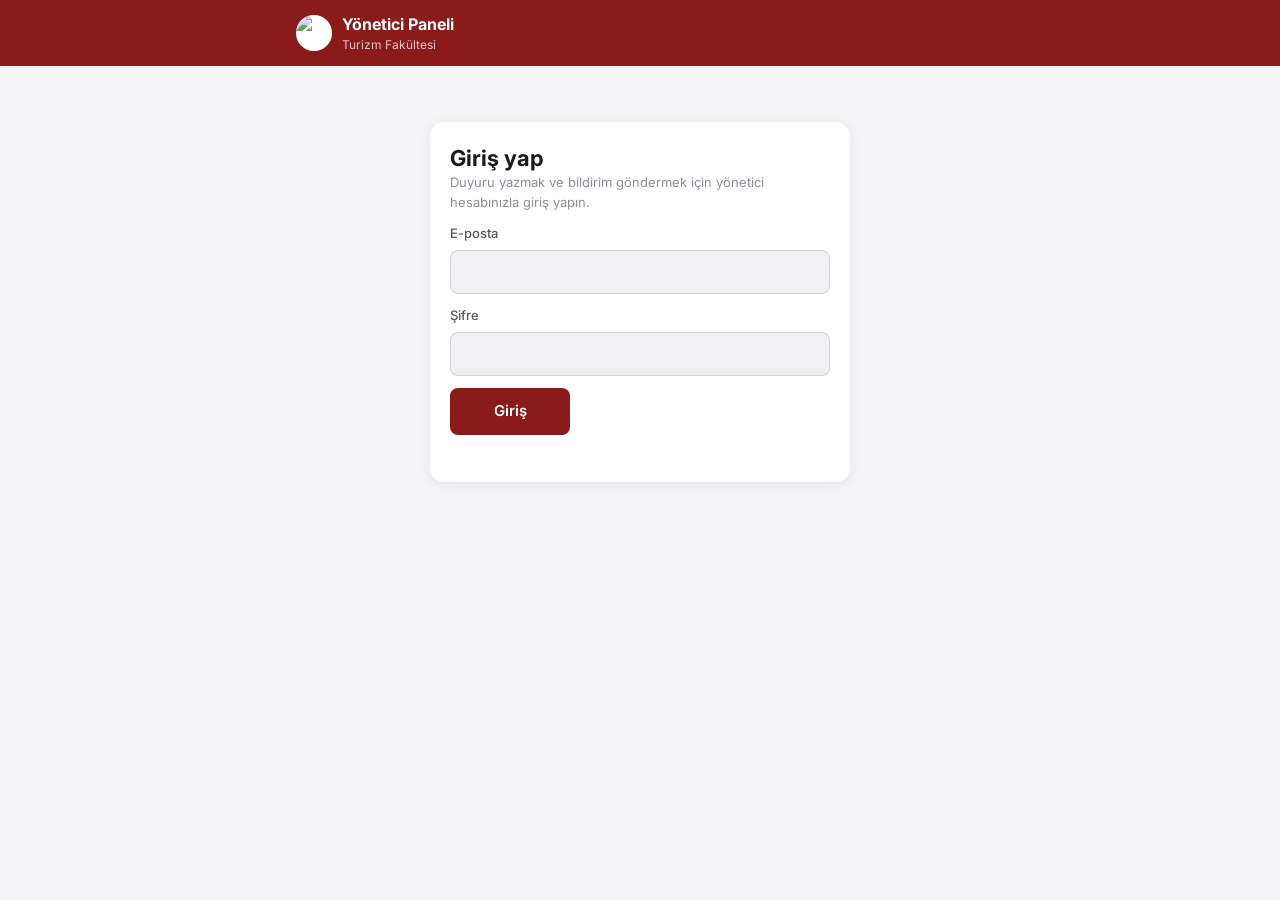
==== public/admin/index.html @ 9921a3d7 "Uygulama adını Turizm Fakültesi yap Co-Authored-By: Claude Opus 5.5 <noreply@anthropic.com> Claude-S" ====
<!DOCTYPE html>
<html lang="tr">
<head>
  <meta charset="UTF-8">
  <meta name="viewport" content="width=device-width, initial-scale=1.0">
  <meta name="robots" content="noindex, nofollow">
  <meta name="theme-color" content="#8B1A1A">
  <title>Yönetici Paneli</title>
  <link rel="stylesheet" href="admin.css">
</head>
<body>

  <header class="bar">
    <div class="bar-inner">
      <div class="brand">
        <img class="logo" src="/img/logo.png" alt="ADYÜ Turizm Fakültesi logosu" width="36" height="36">
        <div>
          <div class="brand-title">Yönetici Paneli</div>
          <div class="brand-sub" id="whoami">Turizm Fakültesi</div>
        </div>
      </div>
      <button class="link-btn" id="logoutBtn" type="button" hidden>Çıkış</button>
    </div>
  </header>

  <main class="wrap">

    <!-- GİRİŞ -->
    <section class="card narrow" id="loginView" hidden>
      <h1>Giriş yap</h1>
      <p class="muted">Duyuru yazmak ve bildirim göndermek için yönetici hesabınızla giriş yapın.</p>
      <form id="loginForm" class="form">
        <label>E-posta
          <input type="email" name="email" autocomplete="username" required>
        </label>
        <label>Şifre
          <input type="password" name="password" autocomplete="current-password" required>
        </label>
        <button class="btn" type="submit">Giriş</button>
        <p class="msg" role="status"></p>
      </form>
    </section>

    <!-- PANEL -->
    <div id="panelView" hidden>

      <section class="card">
        <h2>Yeni duyuru</h2>
        <form id="annForm" class="form">
          <label>Başlık
            <input name="title" maxlength="120" required>
          </label>
          <label>Metin
            <textarea name="body" rows="5" maxlength="2000" required></textarea>
          </label>
          <label class="check">
            <input type="checkbox" name="notify" checked>
            <span>Bildirim olarak da gönder <span class="muted" id="subCount"></span></span>
          </label>
          <button class="btn" type="submit">Yayınla</button>
          <p class="msg" role="status"></p>
        </form>
      </section>

      <section class="card">
        <h2>Sadece bildirim gönder</h2>
        <p class="muted">Duyurular listesine eklenmez, yalnızca bildirimi açık olanların telefonuna gider.</p>
        <form id="notifyForm" class="form">
          <label>Başlık
            <input name="title" maxlength="120" required>
          </label>
          <label>Metin
            <textarea name="body" rows="3" maxlength="300" required></textarea>
          </label>
          <button class="btn" type="submit">Gönder</button>
          <p class="msg" role="status"></p>
        </form>
      </section>

      <section class="card">
        <h2>Yayındaki duyurular</h2>
        <ul class="list" id="annList"></ul>
      </section>

      <section class="card" id="adminsCard" hidden>
        <h2>Yöneticiler</h2>
        <ul class="list" id="adminList"></ul>
        <h3>Yönetici ekle</h3>
        <form id="adminForm" class="form">
          <label>Ad Soyad
            <input name="name" maxlength="80" required>
          </label>
          <label>E-posta
            <input type="email" name="email" required>
          </label>
          <label>Geçici şifre <span class="muted">(en az 10 karakter, kişiye iletin)</span>
            <input name="password" minlength="10" autocomplete="new-password" required>
          </label>
          <label>Yetki
            <select name="role">
              <option value="admin">Yönetici — duyuru ve bildirim</option>
              <option value="super">Süper yönetici — ayrıca yönetici ekler/siler</option>
            </select>
          </label>
          <button class="btn" type="submit">Ekle</button>
          <p class="msg" role="status"></p>
        </form>
      </section>

      <section class="card">
        <h2>Şifremi değiştir</h2>
        <form id="passwordForm" class="form">
          <label>Mevcut şifre
            <input type="password" name="current" autocomplete="current-password" required>
          </label>
          <label>Yeni şifre <span class="muted">(en az 10 karakter)</span>
            <input type="password" name="password" minlength="10" autocomplete="new-password" required>
          </label>
          <button class="btn" type="submit">Değiştir</button>
          <p class="msg" role="status"></p>
        </form>
      </section>

    </div>
  </main>

  <script src="admin.js"></script>
</body>
</html>
---- public/admin/admin.css ----
/* ADYÜ Mobil — Yönetici Paneli (renkler ana uygulamayla aynı) */

@import url('https://fonts.googleapis.com/css2?family=Inter:wght@400;500;600;700&display=swap');

:root {
  --primary:     #8B1A1A;
  --primary-dim: rgba(139,26,26,0.12);
  --bg:          #F5F5F7;
  --surface:     #FFFFFF;
  --surface-2:   #F0F0F2;
  --border:      rgba(0,0,0,0.12);
  --text-1:      #1A1A1A;
  --text-2:      #555560;
  --text-3:      #8E8E9A;
  --ok:          #2E7D32;
  --err:         #C62828;
  --font:        'Inter', -apple-system, BlinkMacSystemFont, sans-serif;
  --radius:      14px;
  --radius-sm:   8px;
  --shadow:      0 2px 12px rgba(0,0,0,0.08);
}

@media (prefers-color-scheme: dark) {
  :root:not([data-theme="light"]) {
    --bg:        #0F0F12;
    --surface:   #1C1C1F;
    --surface-2: #28282C;
    --border:    rgba(255,255,255,0.14);
    --text-1:    #F2F2F7;
    --text-2:    #AEAEB8;
    --text-3:    #7C7C88;
    --ok:        #66BB6A;
    --err:       #EF5350;
    --primary-dim: rgba(178,34,34,0.18);
    --shadow:    0 2px 12px rgba(0,0,0,0.30);
    color-scheme: dark;
  }
}

:root[data-theme="dark"] {
  --bg:        #0F0F12;
  --surface:   #1C1C1F;
  --surface-2: #28282C;
  --border:    rgba(255,255,255,0.14);
  --text-1:    #F2F2F7;
  --text-2:    #AEAEB8;
  --text-3:    #7C7C88;
  --ok:        #66BB6A;
  --err:       #EF5350;
  --primary-dim: rgba(178,34,34,0.18);
  --shadow:    0 2px 12px rgba(0,0,0,0.30);
  color-scheme: dark;
}

*, *::before, *::after { box-sizing: border-box; margin: 0; padding: 0; }
[hidden] { display: none !important; }

body {
  font-family: var(--font);
  background: var(--bg);
  color: var(--text-1);
  -webkit-font-smoothing: antialiased;
  line-height: 1.5;
}

/* Üst çubuk */
.bar { background: var(--primary); color: #fff; }

.bar-inner {
  max-width: 720px;
  margin: 0 auto;
  padding: 12px 16px;
  display: flex;
  align-items: center;
  justify-content: space-between;
  gap: 12px;
}

.brand { display: flex; align-items: center; gap: 10px; min-width: 0; }

.logo {
  width: 36px; height: 36px;
  border-radius: 50%;
  background: #fff;
  object-fit: contain;
  flex-shrink: 0;
}

.brand-title { font-weight: 700; font-size: 16px; }
.brand-sub { font-size: 12px; opacity: 0.75; overflow: hidden; text-overflow: ellipsis; white-space: nowrap; }

.link-btn {
  font: inherit;
  font-size: 13px;
  font-weight: 600;
  color: #fff;
  background: rgba(255,255,255,0.15);
  border: none;
  border-radius: var(--radius-sm);
  padding: 8px 12px;
  cursor: pointer;
}

/* Yerleşim */
.wrap {
  max-width: 720px;
  margin: 0 auto;
  padding: 16px;
  display: flex;
  flex-direction: column;
  gap: 16px;
}

#panelView { display: flex; flex-direction: column; gap: 16px; }

.card {
  background: var(--surface);
  border-radius: var(--radius);
  box-shadow: var(--shadow);
  padding: 20px;
}

.card.narrow { max-width: 420px; width: 100%; margin: 40px auto 0; }

h1 { font-size: 22px; margin-bottom: 4px; }
h2 { font-size: 17px; margin-bottom: 12px; }
h3 { font-size: 14px; margin: 20px 0 10px; color: var(--text-2); }

.muted { color: var(--text-3); font-size: 13px; font-weight: 400; }
.card > .muted { margin: -6px 0 12px; }

/* Form */
.form { display: flex; flex-direction: column; gap: 12px; margin-top: 12px; }
.card h2 + .form, .card .muted + .form { margin-top: 0; }

label { display: flex; flex-direction: column; gap: 6px; font-size: 13px; font-weight: 500; color: var(--text-2); }

input, textarea, select {
  font: inherit;
  font-size: 15px;
  color: var(--text-1);
  background: var(--surface-2);
  border: 1px solid var(--border);
  border-radius: var(--radius-sm);
  padding: 10px 12px;
  width: 100%;
}

textarea { resize: vertical; }

input:focus, textarea:focus, select:focus {
  outline: 2px solid var(--primary);
  outline-offset: 1px;
}

label.check { flex-direction: row; align-items: center; gap: 10px; font-weight: 500; color: var(--text-1); }
label.check input { width: 18px; height: 18px; accent-color: var(--primary); }

.btn {
  font: inherit;
  font-size: 15px;
  font-weight: 600;
  color: #fff;
  background: var(--primary);
  border: none;
  border-radius: var(--radius-sm);
  padding: 12px 16px;
  cursor: pointer;
  align-self: flex-start;
  min-width: 120px;
}

.btn:disabled { opacity: 0.55; cursor: default; }

.msg { font-size: 13px; min-height: 1.2em; }
.msg.ok { color: var(--ok); }
.msg.err { color: var(--err); }

/* Listeler */
.list { list-style: none; display: flex; flex-direction: column; }

.list li {
  display: flex;
  align-items: flex-start;
  justify-content: space-between;
  gap: 12px;
  padding: 12px 0;
  border-top: 1px solid var(--border);
}

.list li:first-child { border-top: none; padding-top: 0; }
.list .empty { color: var(--text-3); font-size: 13px; justify-content: flex-start; }

.item-main { min-width: 0; flex: 1; }
.item-title { font-weight: 600; font-size: 14px; overflow-wrap: anywhere; }
.item-meta { font-size: 12px; color: var(--text-3); margin-top: 2px; overflow-wrap: anywhere; }

.role {
  display: inline-block;
  font-size: 11px;
  font-weight: 600;
  color: var(--primary);
  background: var(--primary-dim);
  border-radius: 20px;
  padding: 1px 8px;
  margin-left: 6px;
  vertical-align: 1px;
}

.del-btn {
  font: inherit;
  font-size: 13px;
  font-weight: 600;
  color: var(--err);
  background: none;
  border: 1px solid var(--border);
  border-radius: var(--radius-sm);
  padding: 6px 10px;
  cursor: pointer;
  flex-shrink: 0;
}
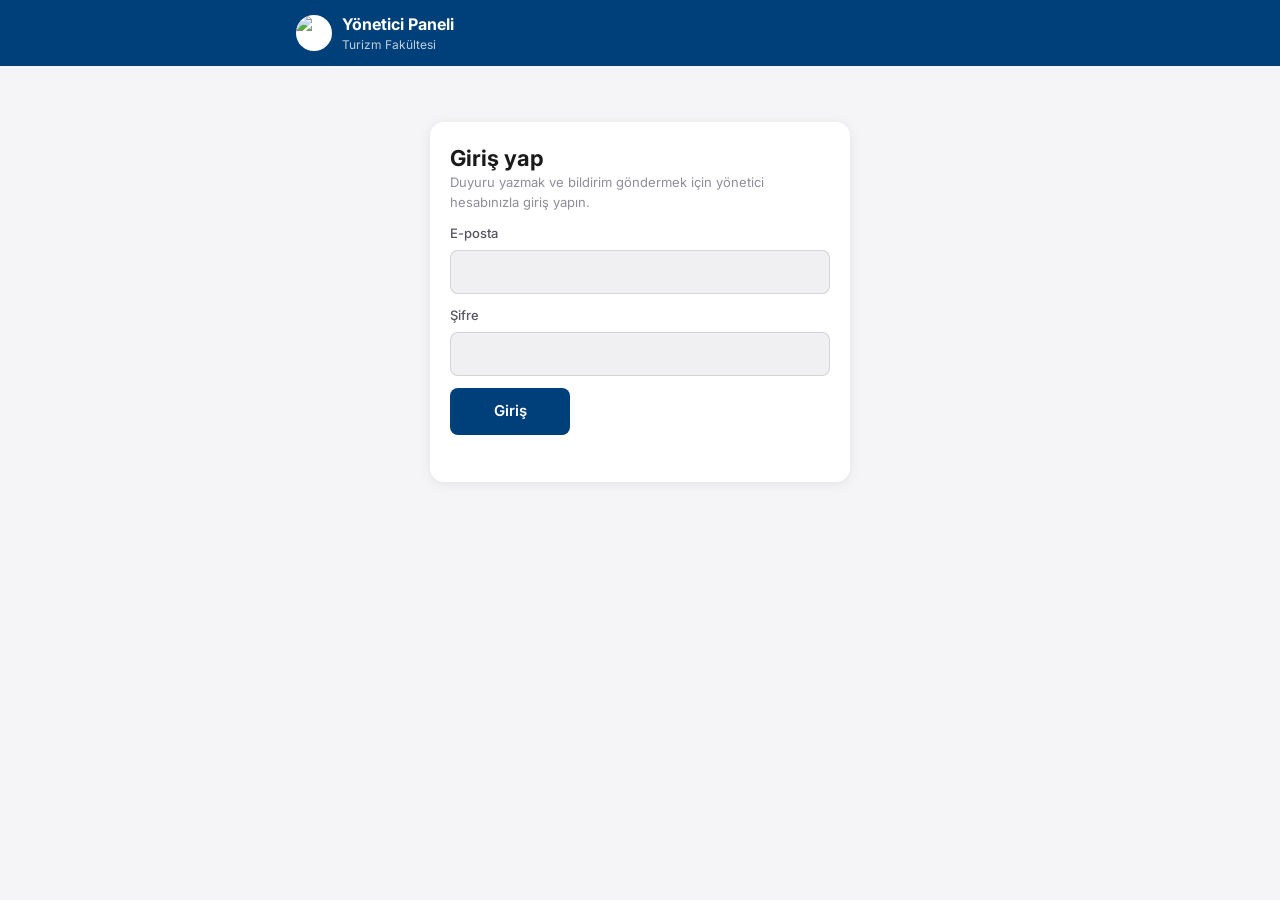
==== commit 66ebb162: "Fakülte sitesinden haber çekme, panelden haber yönetimi, ADYÜ mavi paleti - Saatlik cron + istek anı" ====
--- a/public/admin/index.html
+++ b/public/admin/index.html
@@ -4,7 +4,7 @@
   <meta charset="UTF-8">
   <meta name="viewport" content="width=device-width, initial-scale=1.0">
   <meta name="robots" content="noindex, nofollow">
-  <meta name="theme-color" content="#8B1A1A">
+  <meta name="theme-color" content="#00407A">
   <title>Yönetici Paneli</title>
   <link rel="stylesheet" href="admin.css">
 </head>
@@ -44,8 +44,8 @@
     <!-- PANEL -->
     <div id="panelView" hidden>
 
-      <section class="card">
-        <h2>Yeni duyuru</h2>
+      <section class="card" id="annCard">
+        <h2 id="annFormTitle">Yeni duyuru</h2>
         <form id="annForm" class="form">
           <label>Başlık
             <input name="title" maxlength="120" required>
@@ -53,11 +53,12 @@
           <label>Metin
             <textarea name="body" rows="5" maxlength="2000" required></textarea>
           </label>
-          <label class="check">
+          <label class="check" id="notifyRow">
             <input type="checkbox" name="notify" checked>
             <span>Bildirim olarak da gönder <span class="muted" id="subCount"></span></span>
           </label>
-          <button class="btn" type="submit">Yayınla</button>
+          <button class="btn" type="submit" id="annSubmit">Yayınla</button>
+          <button class="edit-btn" type="button" id="annCancel" hidden>Vazgeç</button>
           <p class="msg" role="status"></p>
         </form>
       </section>
@@ -80,6 +81,36 @@
       <section class="card">
         <h2>Yayındaki duyurular</h2>
         <ul class="list" id="annList"></ul>
+      </section>
+
+      <section class="card" id="newsCard">
+        <h2 id="newsFormTitle">Haber ekle</h2>
+        <p class="muted">Fakülte sitesindeki haberler saatte bir otomatik eklenir. Buradan ayrıca kendi haberinizi ekleyebilirsiniz.</p>
+        <form id="newsForm" class="form">
+          <label>Başlık
+            <input name="title" maxlength="200" required>
+          </label>
+          <label>Özet <span class="muted">(isteğe bağlı)</span>
+            <textarea name="summary" rows="3" maxlength="600"></textarea>
+          </label>
+          <label>Bağlantı <span class="muted">(isteğe bağlı, haberin tamamı için https://…)</span>
+            <input type="url" name="url" maxlength="1000" placeholder="https://">
+          </label>
+          <label>Görsel bağlantısı <span class="muted">(isteğe bağlı, https://…jpg)</span>
+            <input type="url" name="image" maxlength="1000" placeholder="https://">
+          </label>
+          <button class="btn" type="submit" id="newsSubmit">Ekle</button>
+          <button class="edit-btn" type="button" id="newsCancel" hidden>Vazgeç</button>
+          <p class="msg" role="status"></p>
+        </form>
+
+        <h3>Haberler</h3>
+        <div class="sync-row">
+          <span class="muted" id="newsSynced"></span>
+          <button class="edit-btn" type="button" id="newsSyncBtn">Siteden şimdi çek</button>
+        </div>
+        <p class="msg" id="newsSyncMsg" role="status"></p>
+        <ul class="list" id="newsList"></ul>
       </section>
 
       <section class="card" id="adminsCard" hidden>
--- a/public/admin/admin.css
+++ b/public/admin/admin.css
@@ -3,8 +3,9 @@
 @import url('https://fonts.googleapis.com/css2?family=Inter:wght@400;500;600;700&display=swap');
 
 :root {
-  --primary:     #8B1A1A;
-  --primary-dim: rgba(139,26,26,0.12);
+  --primary:     #00407A;
+  --primary-ink: #005F96;
+  --primary-dim: rgba(8,112,180,0.12);
   --bg:          #F5F5F7;
   --surface:     #FFFFFF;
   --surface-2:   #F0F0F2;
@@ -31,7 +32,8 @@
     --text-3:    #7C7C88;
     --ok:        #66BB6A;
     --err:       #EF5350;
-    --primary-dim: rgba(178,34,34,0.18);
+    --primary-dim: rgba(8,112,180,0.22);
+    --primary-ink: #6CB4E4;
     --shadow:    0 2px 12px rgba(0,0,0,0.30);
     color-scheme: dark;
   }
@@ -47,7 +49,8 @@
   --text-3:    #7C7C88;
   --ok:        #66BB6A;
   --err:       #EF5350;
-  --primary-dim: rgba(178,34,34,0.18);
+  --primary-dim: rgba(8,112,180,0.22);
+  --primary-ink: #6CB4E4;
   --shadow:    0 2px 12px rgba(0,0,0,0.30);
   color-scheme: dark;
 }
@@ -199,7 +202,7 @@
   display: inline-block;
   font-size: 11px;
   font-weight: 600;
-  color: var(--primary);
+  color: var(--primary-ink);
   background: var(--primary-dim);
   border-radius: 20px;
   padding: 1px 8px;
@@ -219,3 +222,32 @@
   cursor: pointer;
   flex-shrink: 0;
 }
+
+.edit-btn {
+  font: inherit;
+  font-size: 13px;
+  font-weight: 600;
+  color: var(--text-1);
+  background: none;
+  border: 1px solid var(--border);
+  border-radius: var(--radius-sm);
+  padding: 6px 10px;
+  cursor: pointer;
+}
+
+.item-actions { display: flex; gap: 6px; flex-shrink: 0; }
+.item-body {
+  font-size: 13px;
+  color: var(--text-2);
+  margin-top: 4px;
+  white-space: pre-line;
+  overflow-wrap: anywhere;
+  display: -webkit-box;
+  -webkit-line-clamp: 3;
+  -webkit-box-orient: vertical;
+  overflow: hidden;
+}
+
+.sync-row { display: flex; align-items: center; justify-content: space-between; gap: 10px; flex-wrap: wrap; margin-bottom: 4px; }
+.list li.is-hidden .item-title, .list li.is-hidden .item-meta { opacity: 0.55; }
+.role.muted-role { background: var(--surface-2); color: var(--text-3); }
